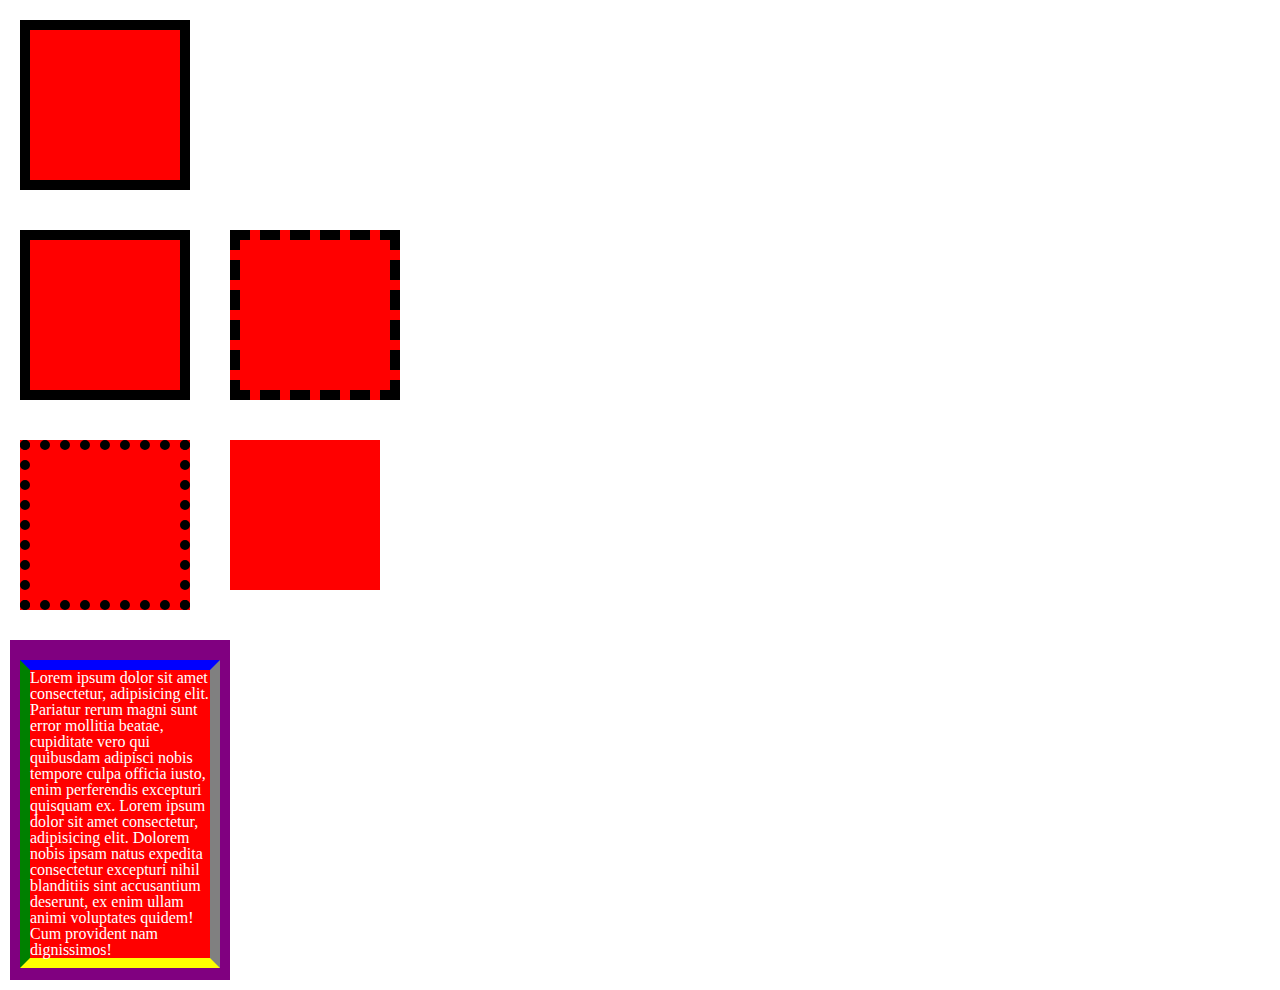
==== block-BHaaaq/index.html @ da8856eb "css update" ====
<!DOCTYPE html>
<html lang="en">

<head>
    <meta charset="UTF-8">
    <meta name="viewport" content="width=device-width, initial-scale=1.0">
    <meta http-equiv="X-UA-Compatible" content="ie=edge">
    <link rel="stylesheet" href="style.css">
    <title>Box-Model</title>
</head>

<body>
    <div class="block-one"></div>
    <div class="section-one">
        <div class="block-two"></div>
        <div class="block-three"></div>
    </div>
    <div class="section-two">
        <div class="block-four"></div>
        <div class="block-five"></div>
    </div>
    <div class="main-block">
        <div class="inside-block">
            <p>
                Lorem ipsum dolor sit amet consectetur, adipisicing elit. Pariatur rerum magni sunt error mollitia
                beatae,
                cupiditate vero qui quibusdam adipisci nobis tempore culpa officia iusto, enim perferendis excepturi
                quisquam ex. Lorem ipsum dolor sit amet consectetur, adipisicing elit. Dolorem nobis ipsam natus
                expedita
                consectetur excepturi nihil blanditiis sint accusantium deserunt, ex enim ullam animi voluptates quidem!
                Cum
                provident nam dignissimos!
            </p>
        </div>
    </div>
</body>

</html>
---- block-BHaaaq/style.css ----
html,
body,
div,
span,
object,
iframe,
h1,
h2,
h3,
h4,
h5,
h6,
p,
blockquote,
pre,
abbr,
address,
cite,
code,
del,
dfn,
em,
img,
ins,
kbd,
q,
samp,
small,
strong,
sub,
sup,
var,
b,
i,
dl,
dt,
dd,
ol,
ul,
li,
fieldset,
form,
label,
legend,
table,
caption,
tbody,
tfoot,
thead,
tr,
th,
td,
article,
aside,
canvas,
details,
figcaption,
figure,
footer,
header,
hgroup,
menu,
nav,
section,
summary,
time,
mark,
audio,
video {
    margin: 0;
    padding: 0;
    border: 0;
    outline: 0;
    font-size: 100%;
    vertical-align: baseline;
    background: transparent;
}

body {
    line-height: 1;
}

article,
aside,
details,
figcaption,
figure,
footer,
header,
hgroup,
menu,
nav,
section {
    display: block;
}

nav ul {
    list-style: none;
}

blockquote,
q {
    quotes: none;
}

blockquote:before,
blockquote:after,
q:before,
q:after {
    content: '';
    content: none;
}

a {
    margin: 0;
    padding: 0;
    font-size: 100%;
    vertical-align: baseline;
    background: transparent;
}

/* change colours to suit your needs */
ins {
    background-color: #ff9;
    color: #000;
    text-decoration: none;
}

/* change colours to suit your needs */
mark {
    background-color: #ff9;
    color: #000;
    font-style: italic;
    font-weight: bold;
}

del {
    text-decoration: line-through;
}

abbr[title],
dfn[title] {
    border-bottom: 1px dotted;
    cursor: help;
}

table {
    border-collapse: collapse;
    border-spacing: 0;
}

/* change border colour to suit your needs */
hr {
    display: block;
    height: 1px;
    border: 0;
    border-top: 1px solid #cccccc;
    margin: 1em 0;
    padding: 0;
}

input,
select {
    vertical-align: middle;
}

.block-one {
    background-color: red;
    width: 150px;
    height: 150px;
    border: 10px solid black;
    margin: 20px;
}

.section-one {
    display: flex;
}

.section-two {
    display: flex;
}

.block-two {
    background-color: red;
    width: 150px;
    height: 150px;
    border: 10px solid black;
    margin: 20px;
}

.block-three {
    background-color: red;
    width: 150px;
    height: 150px;
    border: 10px dashed black;
    margin: 20px;
}

.block-four {
    background-color: red;
    width: 150px;
    height: 150px;
    border: 10px dotted black;
    margin: 20px;
}

.block-five {
    background-color: red;
    width: 150px;
    height: 150px;
    margin: 20px;
}

.main-block {
    width: 200px;
    height: 300px;
    background-color: red;
    margin: 10px;
    border-top: 20px solid purple;
    border-bottom: 20px solid purple;
    border-left: 10px solid purple;
    border-right: 10px solid purple;
}

.inside-block {
    border-right: 10px solid gray;
    border-bottom: 10px solid yellow;
    border-left: 10px solid green;
    border-top: 10px solid blue;
    color: white;
}
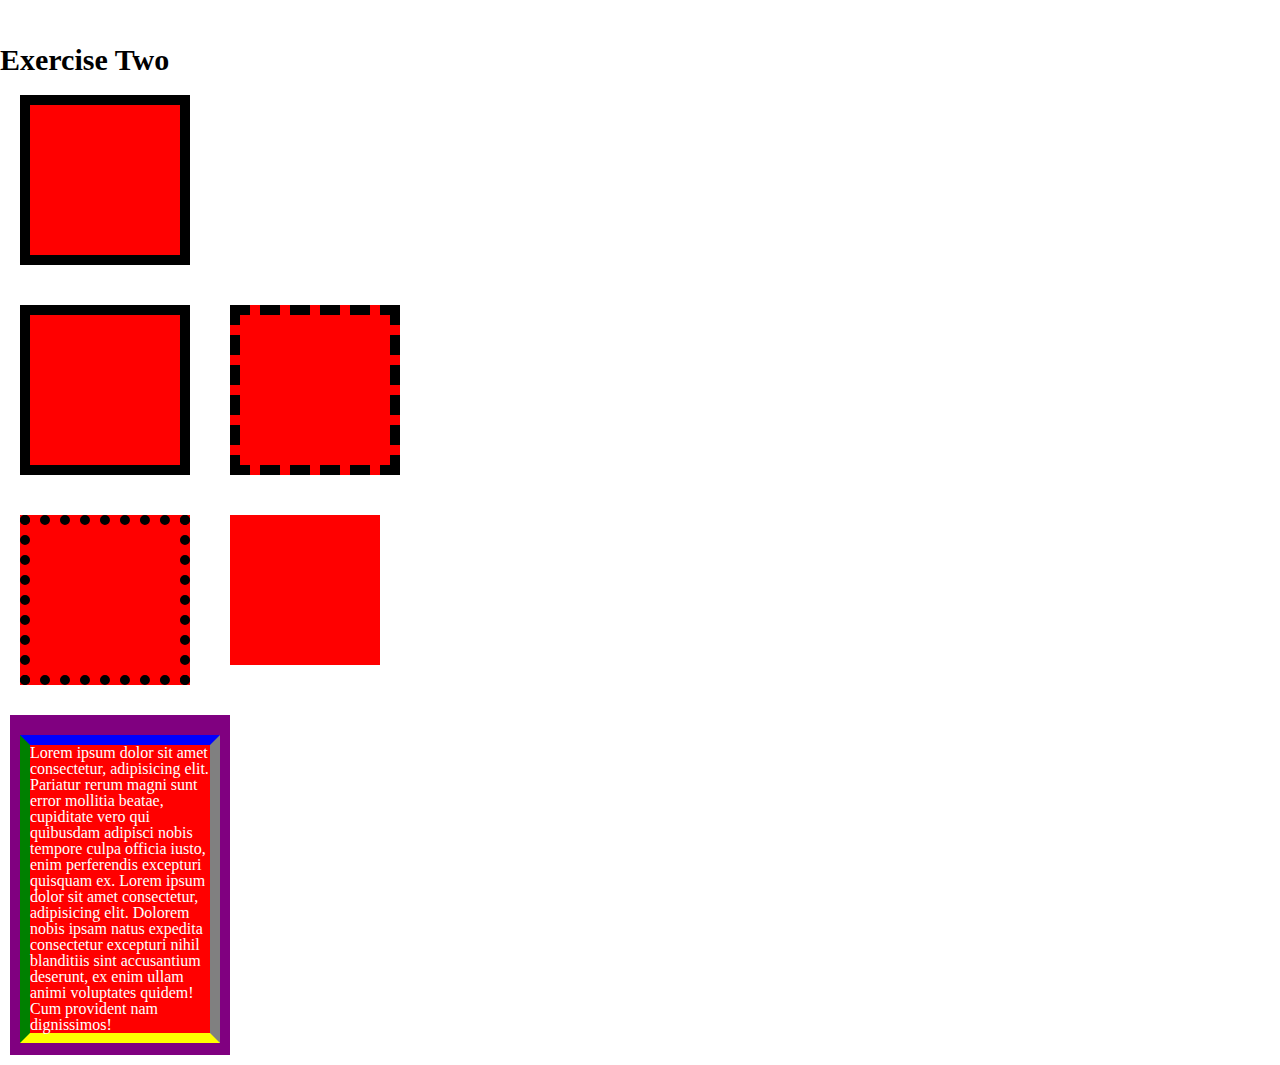
==== commit d3f5589f: "Header Update" ====
--- a/block-BHaaaq/index.html
+++ b/block-BHaaaq/index.html
@@ -10,6 +10,9 @@
 </head>
 
 <body>
+    <header>
+        <h1>Exercise Two</h1>
+    </header>
     <div class="block-one"></div>
     <div class="section-one">
         <div class="block-two"></div>
--- a/block-BHaaaq/style.css
+++ b/block-BHaaaq/style.css
@@ -164,6 +164,11 @@
     vertical-align: middle;
 }
 
+header {
+    font-size: 30px;
+    margin-top: 45px;
+}
+
 .block-one {
     background-color: red;
     width: 150px;
